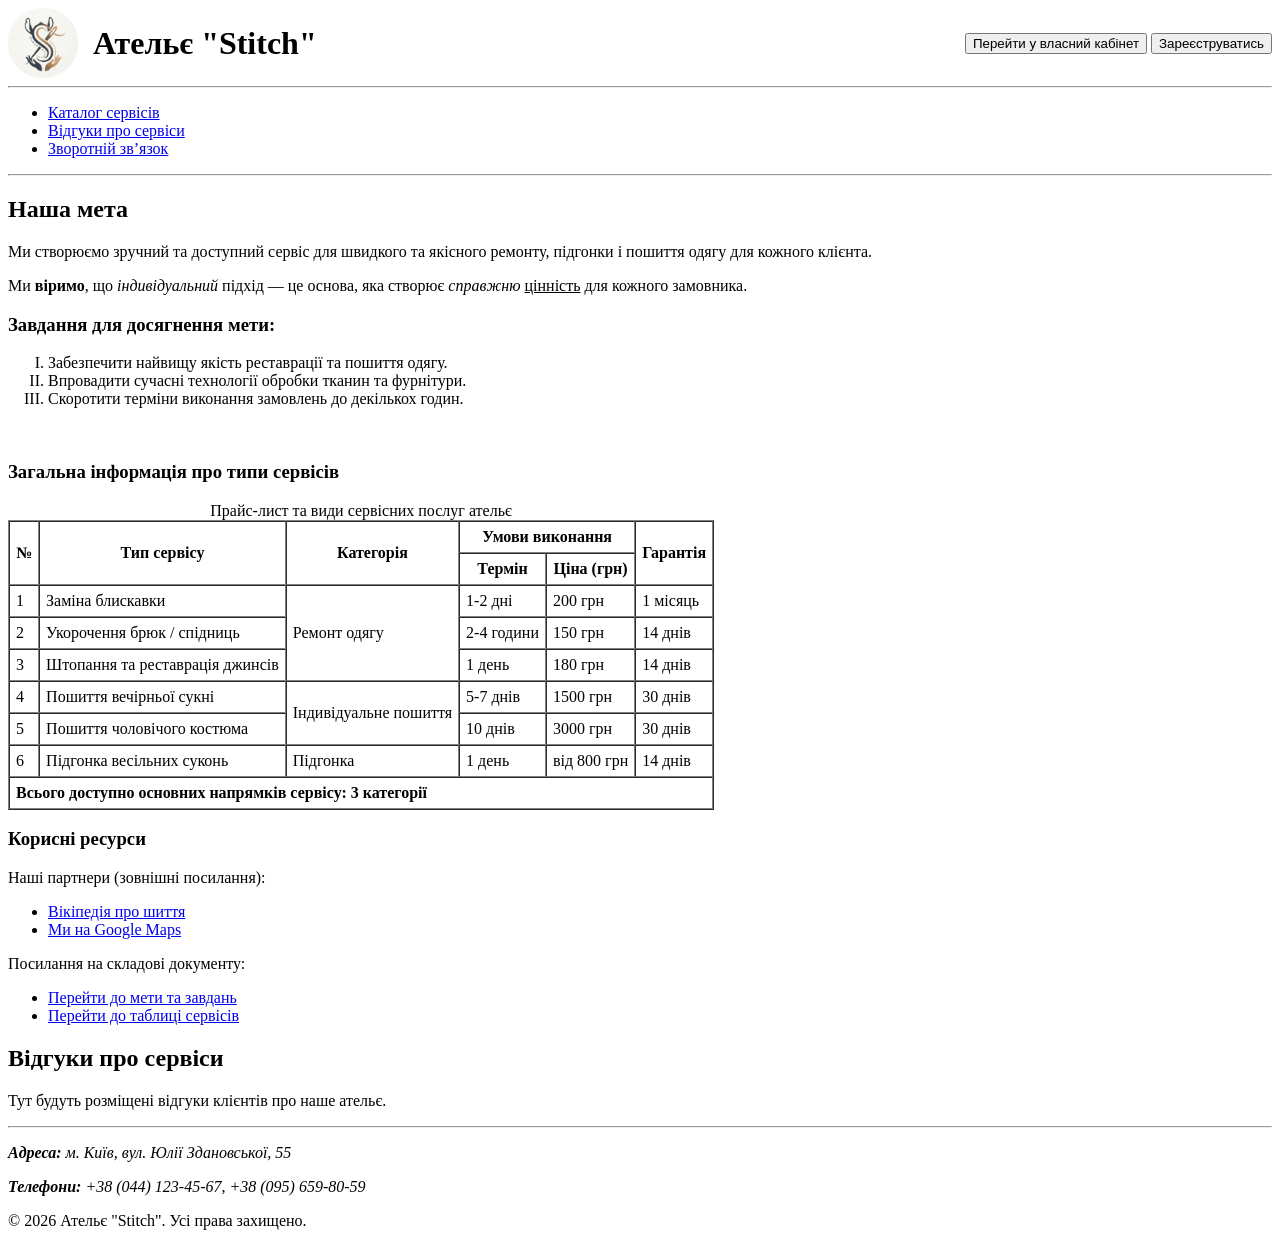
==== index.html @ d1802c3e "Initial commit: Lab 1 Atelier Stitch" ====
<!DOCTYPE html>
<html lang="uk">
<head>
    <meta charset="UTF-8">
    <title>Ательє "Stitch" - Головна</title>
</head>
<body>
    <header style="display: flex; align-items: center; justify-content: space-between;">
        <div style="display: flex; align-items: center; gap: 15px;">
            <img src="logo.jpg" alt="Логотип" width="70" height="70">
            <h1 style="margin: 0;">Ательє "Stitch"</h1>
        </div>

        <div>
            <button type="button">Перейти у власний кабінет</button>
            <button type="button">Зареєструватись</button>
        </div>
    </header>

    <hr>

    <nav>
        <ul>
            <li><a href="catalog.html">Каталог сервісів</a></li>
            <li><a href="#reviews">Відгуки про сервіси</a></li>
            <li><a href="feedback.html">Зворотній зв’язок</a></li>
        </ul>
    </nav>

    <hr>

    <main>
        <article>
            <section id="about">
                <h2>Наша мета</h2>
                <p>
                    Ми створюємо зручний та доступний сервіс для швидкого та якісного ремонту, підгонки і пошиття одягу для кожного клієнта.
                </p>
                <p>
                    Ми <b>віримо</b>, що <i>індивідуальний</i> підхід — це <span>основа</span>, яка створює <em>справжню</em> <u>цінність</u> для кожного замовника.
                </p>

                <h3>Завдання для досягнення мети:</h3>
                <ol type="I">
                    <li>Забезпечити найвищу якість реставрації та пошиття одягу.</li>
                    <li>Впровадити сучасні технології обробки тканин та фурнітури.</li>
                    <li>Скоротити терміни виконання замовлень до декількох годин.</li>
                </ol>
            </section>

            <br>

            <section id="services-table">
            <h3>Загальна інформація про типи сервісів</h3>

            <table border="1" cellpadding="6" cellspacing="0">
                <caption>Прайс-лист та види сервісних послуг ательє</caption>
                <thead>
                    <tr>
                        <th rowspan="2">№</th>
                        <th rowspan="2">Тип сервісу</th>
                        <th rowspan="2">Категорія</th>
                        <th colspan="2">Умови виконання</th>
                        <th rowspan="2">Гарантія</th> 
                    </tr>
                    <tr>
                        <th>Термін</th>
                        <th>Ціна (грн)</th>
                    </tr>
                </thead>
                <tbody>
                    <tr>
                        <td>1</td>
                        <td>Заміна блискавки</td>    
                        <td rowspan="3">Ремонт одягу</td>
                        <td>1-2 дні</td>
                        <td>200 грн</td>  
                        <td>1 місяць</td>
                    </tr>
                    <tr>
                        <td>2</td>
                        <td>Укорочення брюк / спідниць</td>
                        <td>2-4 години</td>
                        <td>150 грн</td>
                        <td>14 днів</td>
                    </tr>
                    <tr>
                        <td>3</td>
                        <td>Штопання та реставрація джинсів</td>
                        <td>1 день</td>
                        <td>180 грн</td>
                        <td>14 днів</td>
                    </tr>
                    <tr>
                        <td>4</td>
                        <td>Пошиття вечірньої сукні</td>
                        <td rowspan="2">Індивідуальне пошиття</td>
                        <td>5-7 днів</td>
                        <td>1500 грн</td>
                        <td>30 днів</td>
                    </tr>
                    <tr>
                        <td>5</td>
                        <td>Пошиття чоловічого костюма</td>
                        <td>10 днів</td>
                        <td>3000 грн</td>
                        <td>30 днів</td>
                    </tr>
                    <tr>
                        <td>6</td>
                        <td>Підгонка весільних суконь</td>
                        <td>Підгонка</td>
                        <td>1 день</td>
                        <td>від 800 грн</td>
                        <td>14 днів</td>
                    </tr>
                </tbody>
                <tfoot>
                    <tr>
                        <td colspan="6"><b>Всього доступно основних напрямків сервісу: 3 категорії</b></td>
                    </tr>
                </tfoot>
            </table>
        </section>

    
        <aside>
            <h3>Корисні ресурси</h3>
            <p>Наші партнери (зовнішні посилання):</p>
            <ul>
                <li><a href="https://uk.wikipedia.org/wiki/Шиття" target="_blank" rel="noopener">Вікіпедія про шиття</a></li>
                <li><a href="https://www.google.com/maps" target="_blank" rel="noopener">Ми на Google Maps</a></li>
            </ul>

            <p>Посилання на складові документу:</p>
            <ul>
                <li><a href="#about">Перейти до мети та завдань</a></li>
                <li><a href="#services-table">Перейти до таблиці сервісів</a></li>
            </ul>
        </aside>

        <section id="reviews">
            <h2>Відгуки про сервіси</h2>
            <p>Тут будуть розміщені відгуки клієнтів про наше ательє.</p>
        </section>

    </main>

    <hr>

    <footer id="footer-contacts">
        <address>
            <p><b>Адреса:</b> м. Київ, вул. Юлії Здановської, 55</p>
            <p><b>Телефони:</b> +38 (044) 123-45-67, +38 (095) 659-80-59</p>
        </address>
        <p>&copy; 2026 Ательє "Stitch". Усі права захищено.</p>
    </footer>

</body>
</html>
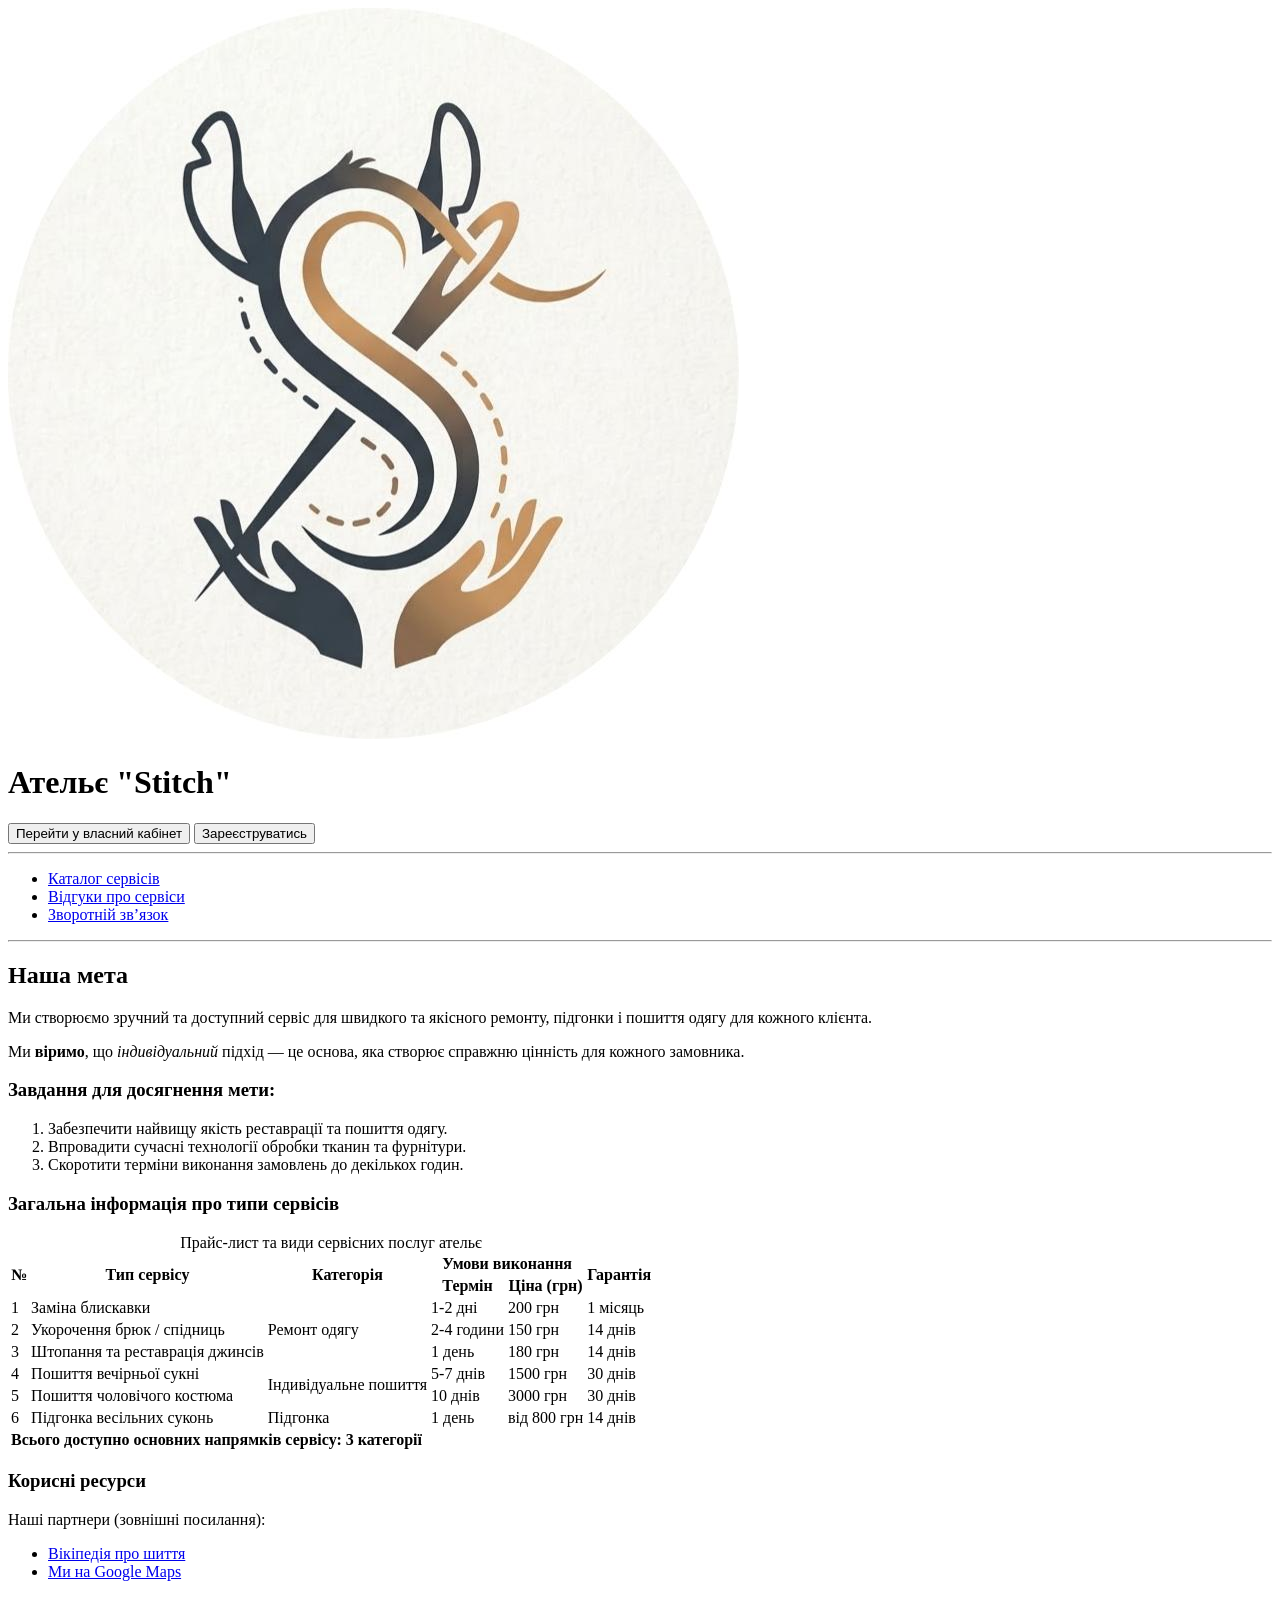
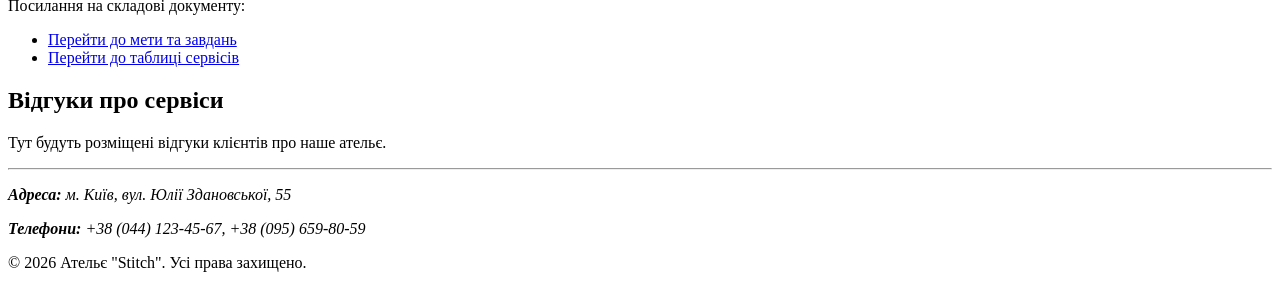
==== commit 04339382: "refactor(html): remove inline styles from HTML files" ====
--- a/index.html
+++ b/index.html
@@ -3,15 +3,16 @@
 <head>
     <meta charset="UTF-8">
     <title>Ательє "Stitch" - Головна</title>
+    <link rel="stylesheet" href="style.css">
 </head>
 <body>
-    <header style="display: flex; align-items: center; justify-content: space-between;">
-        <div style="display: flex; align-items: center; gap: 15px;">
-            <img src="logo.jpg" alt="Логотип" width="70" height="70">
-            <h1 style="margin: 0;">Ательє "Stitch"</h1>
+    <header class="site-header">
+        <div class="logo-group">
+            <img src="logo.jpg" alt="Логотип" class="header-logo">
+            <h1>Ательє "Stitch"</h1>
         </div>
 
-        <div>
+        <div class="auth-buttons">
             <button type="button">Перейти у власний кабінет</button>
             <button type="button">Зареєструватись</button>
         </div>
@@ -31,99 +32,97 @@
 
     <main>
         <article>
-            <section id="about">
-                <h2>Наша мета</h2>
+            <section id="about" class="goal-section">
+                <h2 class="goal-title">Наша мета</h2>
                 <p>
                     Ми створюємо зручний та доступний сервіс для швидкого та якісного ремонту, підгонки і пошиття одягу для кожного клієнта.
                 </p>
                 <p>
-                    Ми <b>віримо</b>, що <i>індивідуальний</i> підхід — це <span>основа</span>, яка створює <em>справжню</em> <u>цінність</u> для кожного замовника.
+                    Ми <b>віримо</b>, що <em>індивідуальний</em> підхід — це <span class="highlight">основа</span>, яка створює <span class="emphasis">справжню</span> <span class="value-text">цінність</span> для кожного замовника.
                 </p>
 
                 <h3>Завдання для досягнення мети:</h3>
-                <ol type="I">
+                <ol class="tasks-list">
                     <li>Забезпечити найвищу якість реставрації та пошиття одягу.</li>
                     <li>Впровадити сучасні технології обробки тканин та фурнітури.</li>
                     <li>Скоротити терміни виконання замовлень до декількох годин.</li>
                 </ol>
             </section>
 
-            <br>
+            <section id="services-table" class="services-section">
+                <h3>Загальна інформація про типи сервісів</h3>
 
-            <section id="services-table">
-            <h3>Загальна інформація про типи сервісів</h3>
+                <table class="services-table">
+                    <caption>Прайс-лист та види сервісних послуг ательє</caption>
+                    <thead>
+                        <tr>
+                            <th rowspan="2">№</th>
+                            <th rowspan="2">Тип сервісу</th>
+                            <th rowspan="2">Категорія</th>
+                            <th colspan="2">Умови виконання</th>
+                            <th rowspan="2">Гарантія</th> 
+                        </tr>
+                        <tr>
+                            <th>Термін</th>
+                            <th>Ціна (грн)</th>
+                        </tr>
+                    </thead>
+                    <tbody>
+                        <tr>
+                            <td>1</td>
+                            <td>Заміна блискавки</td>    
+                            <td rowspan="3">Ремонт одягу</td>
+                            <td>1-2 дні</td>
+                            <td>200 грн</td>  
+                            <td>1 місяць</td>
+                        </tr>
+                        <tr>
+                            <td>2</td>
+                            <td>Укорочення брюк / спідниць</td>
+                            <td>2-4 години</td>
+                            <td>150 грн</td>
+                            <td>14 днів</td>
+                        </tr>
+                        <tr>
+                            <td>3</td>
+                            <td>Штопання та реставрація джинсів</td>
+                            <td>1 день</td>
+                            <td>180 грн</td>
+                            <td>14 днів</td>
+                        </tr>
+                        <tr>
+                            <td>4</td>
+                            <td>Пошиття вечірньої сукні</td>
+                            <td rowspan="2">Індивідуальне пошиття</td>
+                            <td>5-7 днів</td>
+                            <td>1500 грн</td>
+                            <td>30 днів</td>
+                        </tr>
+                        <tr>
+                            <td>5</td>
+                            <td>Пошиття чоловічого костюма</td>
+                            <td>10 днів</td>
+                            <td>3000 грн</td>
+                            <td>30 днів</td>
+                        </tr>
+                        <tr>
+                            <td>6</td>
+                            <td>Підгонка весільних суконь</td>
+                            <td>Підгонка</td>
+                            <td>1 день</td>
+                            <td>від 800 грн</td>
+                            <td>14 днів</td>
+                        </tr>
+                    </tbody>
+                    <tfoot>
+                        <tr>
+                            <td colspan="6"><b>Всього доступно основних напрямків сервісу: 3 категорії</b></td>
+                        </tr>
+                    </tfoot>
+                </table>
+            </section>
+        </article>
 
-            <table border="1" cellpadding="6" cellspacing="0">
-                <caption>Прайс-лист та види сервісних послуг ательє</caption>
-                <thead>
-                    <tr>
-                        <th rowspan="2">№</th>
-                        <th rowspan="2">Тип сервісу</th>
-                        <th rowspan="2">Категорія</th>
-                        <th colspan="2">Умови виконання</th>
-                        <th rowspan="2">Гарантія</th> 
-                    </tr>
-                    <tr>
-                        <th>Термін</th>
-                        <th>Ціна (грн)</th>
-                    </tr>
-                </thead>
-                <tbody>
-                    <tr>
-                        <td>1</td>
-                        <td>Заміна блискавки</td>    
-                        <td rowspan="3">Ремонт одягу</td>
-                        <td>1-2 дні</td>
-                        <td>200 грн</td>  
-                        <td>1 місяць</td>
-                    </tr>
-                    <tr>
-                        <td>2</td>
-                        <td>Укорочення брюк / спідниць</td>
-                        <td>2-4 години</td>
-                        <td>150 грн</td>
-                        <td>14 днів</td>
-                    </tr>
-                    <tr>
-                        <td>3</td>
-                        <td>Штопання та реставрація джинсів</td>
-                        <td>1 день</td>
-                        <td>180 грн</td>
-                        <td>14 днів</td>
-                    </tr>
-                    <tr>
-                        <td>4</td>
-                        <td>Пошиття вечірньої сукні</td>
-                        <td rowspan="2">Індивідуальне пошиття</td>
-                        <td>5-7 днів</td>
-                        <td>1500 грн</td>
-                        <td>30 днів</td>
-                    </tr>
-                    <tr>
-                        <td>5</td>
-                        <td>Пошиття чоловічого костюма</td>
-                        <td>10 днів</td>
-                        <td>3000 грн</td>
-                        <td>30 днів</td>
-                    </tr>
-                    <tr>
-                        <td>6</td>
-                        <td>Підгонка весільних суконь</td>
-                        <td>Підгонка</td>
-                        <td>1 день</td>
-                        <td>від 800 грн</td>
-                        <td>14 днів</td>
-                    </tr>
-                </tbody>
-                <tfoot>
-                    <tr>
-                        <td colspan="6"><b>Всього доступно основних напрямків сервісу: 3 категорії</b></td>
-                    </tr>
-                </tfoot>
-            </table>
-        </section>
-
-    
         <aside>
             <h3>Корисні ресурси</h3>
             <p>Наші партнери (зовнішні посилання):</p>
@@ -143,18 +142,16 @@
             <h2>Відгуки про сервіси</h2>
             <p>Тут будуть розміщені відгуки клієнтів про наше ательє.</p>
         </section>
-
     </main>
 
     <hr>
 
-    <footer id="footer-contacts">
+    <footer id="footer-contacts" class="contacts-block">
         <address>
             <p><b>Адреса:</b> м. Київ, вул. Юлії Здановської, 55</p>
             <p><b>Телефони:</b> +38 (044) 123-45-67, +38 (095) 659-80-59</p>
         </address>
         <p>&copy; 2026 Ательє "Stitch". Усі права захищено.</p>
     </footer>
-
 </body>
 </html>
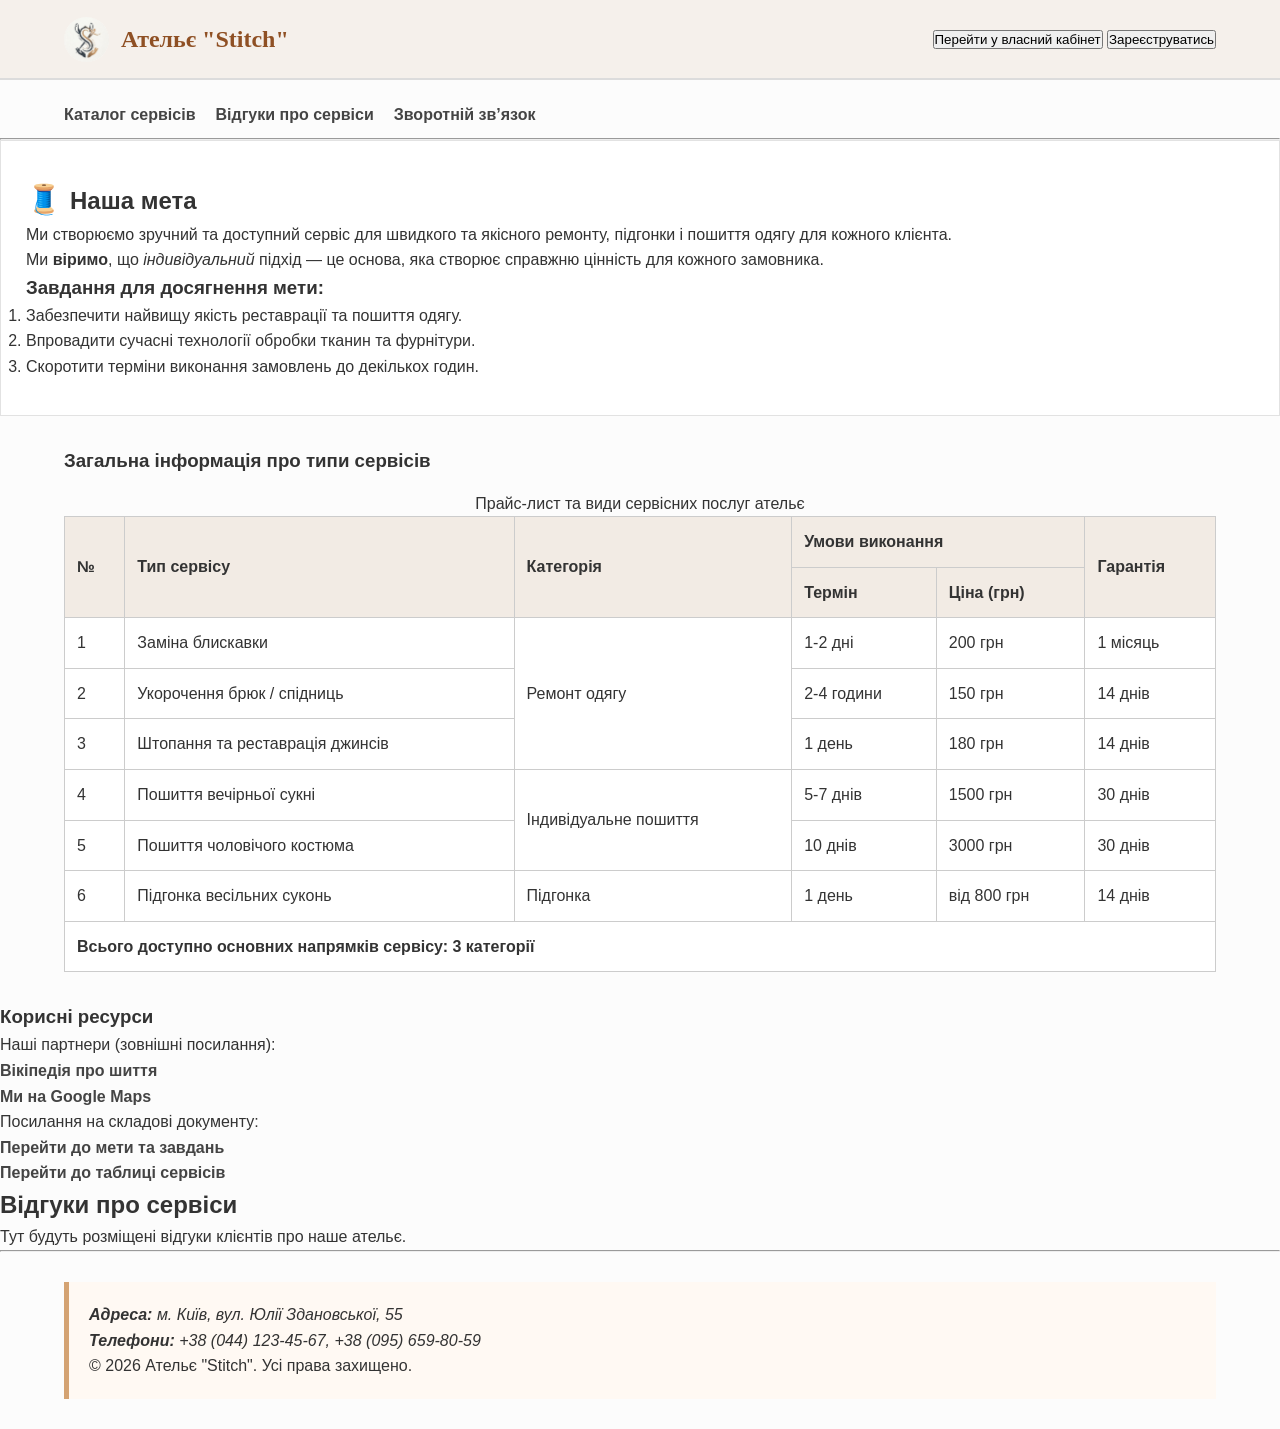
==== commit e82b8e05: "Refactor: чистка коментарів у style.css та script.js, оновлення index.html та feedback.html" ====
--- a/index.html
+++ b/index.html
@@ -153,5 +153,6 @@
         </address>
         <p>&copy; 2026 Ательє "Stitch". Усі права захищено.</p>
     </footer>
+    <script src="script.js"></script>
 </body>
 </html>
--- a/style.css
+++ b/style.css
@@ -0,0 +1,274 @@
+* {
+    box-sizing: border-box;
+    margin: 0;
+    padding: 0;
+}
+
+body {
+    font-family: Arial, sans-serif;
+    line-height: 1.6;
+    color: #333333;
+    background-color: #fcfcfc;
+}
+
+
+.site-header,
+.catalog-header {
+    top: 0;
+    left: 0;
+    width: 100%;
+    height: 80px;
+    background-color: rgb(245, 240, 235);
+    display: flex;
+    align-items: center;
+    justify-content: space-between;
+    padding: 0 5%;
+    border-bottom: 2px solid #dcdcdc;
+}
+
+.site-header {
+    position: absolute;
+    z-index: 100;
+}
+
+.catalog-header {
+    position: fixed;
+    z-index: 100;
+}
+
+.logo-group {
+    display: flex;
+    align-items: center;
+    gap: 12px;
+}
+
+.header-logo {
+    width: 45px;
+    height: 45px;
+    border-radius: 50%;
+    object-fit: cover;
+}
+
+.logo-group h1 {
+    font-family: Georgia, serif;
+    font-size: 1.5rem;
+    color: hsl(25, 60%, 35%);
+}
+
+.catalog-header button:active {
+    color: #076a07;
+}
+
+
+nav {
+    margin-top: 90px;
+    padding: 10px 5%;
+}
+
+nav ul {
+    display: flex;
+    list-style: none;
+    gap: 20px;
+}
+
+nav a,
+aside a {
+    text-decoration: none;
+    color: #444444;
+    font-weight: bold;
+}
+
+/*index.html*/
+.goal-section {
+    margin: 0;
+    padding: 35px 25px;
+    background-color: #ffffff;
+    border: 1px solid #e2e2e2;
+}
+
+.goal-title::before {
+    content: "🧵 ";
+    font-size: 1.8rem;
+}
+
+.services-section {
+    margin: 30px auto;
+    width: 90%;
+    transition: transform 0.4s ease;
+}
+
+.services-section:hover {
+    transform: translateY(2vh);
+}
+
+.services-table {
+    width: 100%;
+    border-collapse: collapse;
+    background-color: #ffffff;
+    margin-top: 15px;
+}
+
+.services-table th,
+.services-table td {
+    border: 1px solid #cccccc;
+    padding: 12px;
+    text-align: left;
+}
+
+.services-table thead {
+    position: sticky;
+    top: 0;
+    z-index: 10;
+}
+
+.services-table th {
+    background-color: #f2ebe4;
+}
+
+.contacts-block {
+    margin: 30px auto;
+    padding: 20px;
+    width: 90%;
+    background-color: #fff9f3;
+    border-left: 5px solid #d4a373;
+    transition: font-size 0.4s ease 2s;
+    font-size: 1rem;
+}
+
+.contacts-block:hover {
+    font-size: 1.2rem;
+}
+
+/*catalog.html*/
+.catalog-main {
+    padding-top: 100px;
+    display: grid;
+    grid-template-columns: repeat(auto-fit, minmax(300px, 1fr));
+    gap: 25px;
+    padding-left: 5%;
+    padding-right: 5%;
+    padding-bottom: 40px;
+}
+
+.catalog-main > h2 {
+    grid-column: 1 / -1;
+}
+
+.product-card {
+    background-color: #ffffff;
+    padding: 20px;
+    border-top: 3px dotted #cc9900;
+    border-bottom: 4px solid #cc9900;
+    border-left: 2px solid #cc9900;
+    border-right: 2px solid #cc9900;
+    border-radius: 6px;
+    display: flex;
+    flex-direction: column;
+    gap: 15px;
+}
+
+.product-header {
+    display: flex;
+    gap: 15px;
+    align-items: center;
+}
+
+.product-img {
+    width: 110px;
+    height: 110px;
+    object-fit: cover;
+    border-radius: 6px;
+    transition: filter 0.5s ease, transform 0.5s ease, border-radius 0.5s ease;
+}
+
+.product-img:focus,
+.product-img:hover {
+    filter: grayscale(100%);
+    transform: scale(1.05);
+    border-radius: 16px;
+}
+
+.fabric-type {
+    font-weight: bold;
+    font-size: 1.15rem;
+    font-style: italic;
+    color: #5a3e2b;
+}
+
+.characteristics-list {
+    max-height: 150px;
+    overflow-y: auto;
+    padding-left: 20px;
+}
+
+/*feedback.html*/
+/* Відступ під абсолютну шапку*/
+.feedback-main {
+    margin-top: 100px;
+    padding: 20px 5%;
+}
+
+/*контейнери (форма та fieldset) */
+.feedback-form {
+    display: flex;
+    flex-flow: column nowrap;         /* flex-direction + flex-wrap */
+    justify-content: center;
+    align-items: center;
+    gap: 15px;
+    max-width: 600px;
+    margin: 0 auto;
+}
+
+.form-fieldset {
+    display: flex;
+    flex-flow: row wrap;
+    justify-content: space-between;
+    align-content: space-around;
+    gap: 15px;
+    padding: 15px;
+    width: 100%;
+}
+
+/* елменти (гнучкі блоки та кнопки) */
+.form-row {
+    flex-grow: 1;           
+    flex-shrink: 1;   
+    flex-basis: 160px; 
+}
+
+.feedback-form > p:last-child {
+    display: flex;
+    gap: 10px;
+    align-self: flex-end;
+    order: 5; 
+}
+
+
+.form-input, .form-textarea {
+    width: 100%;
+    padding: 6px;
+}
+
+button[class*="btn"] {
+    padding: 8px 15px;
+    border-radius: 4px;
+    cursor: pointer;
+}
+
+.btn-submit {
+    background-color: hsl(111, 60%, 35%);
+    color: #ffffff;
+}
+
+.btn-submit:hover {
+    background-color: #32702c;
+}
+
+.btn-reset {
+    background-color: #e0e0e0;
+    color: #333333;
+}
+
+.btn-reset:hover {
+    background-color: #cccccc;
+}
